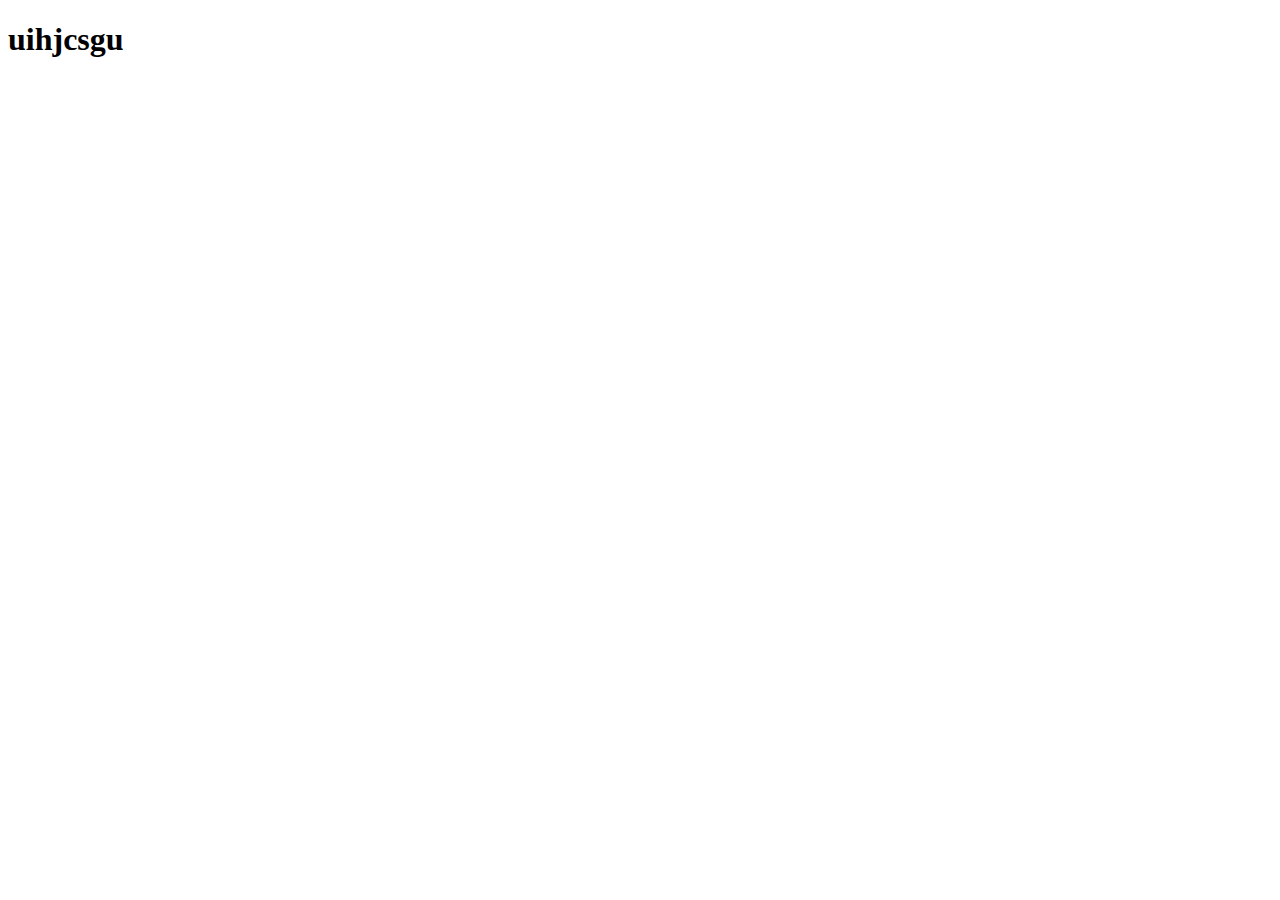
==== hm10/index.html @ a8a6631e "jsaf" ====
<!DOCTYPE html>
<html lang="en">
<head>
    <meta charset="UTF-8">
    <meta name="viewport" content="width=device-width, initial-scale=1.0">
    <title>Document</title>
</head>
<body>
    <h1>uihjcsgu</h1>
</body>
</html>
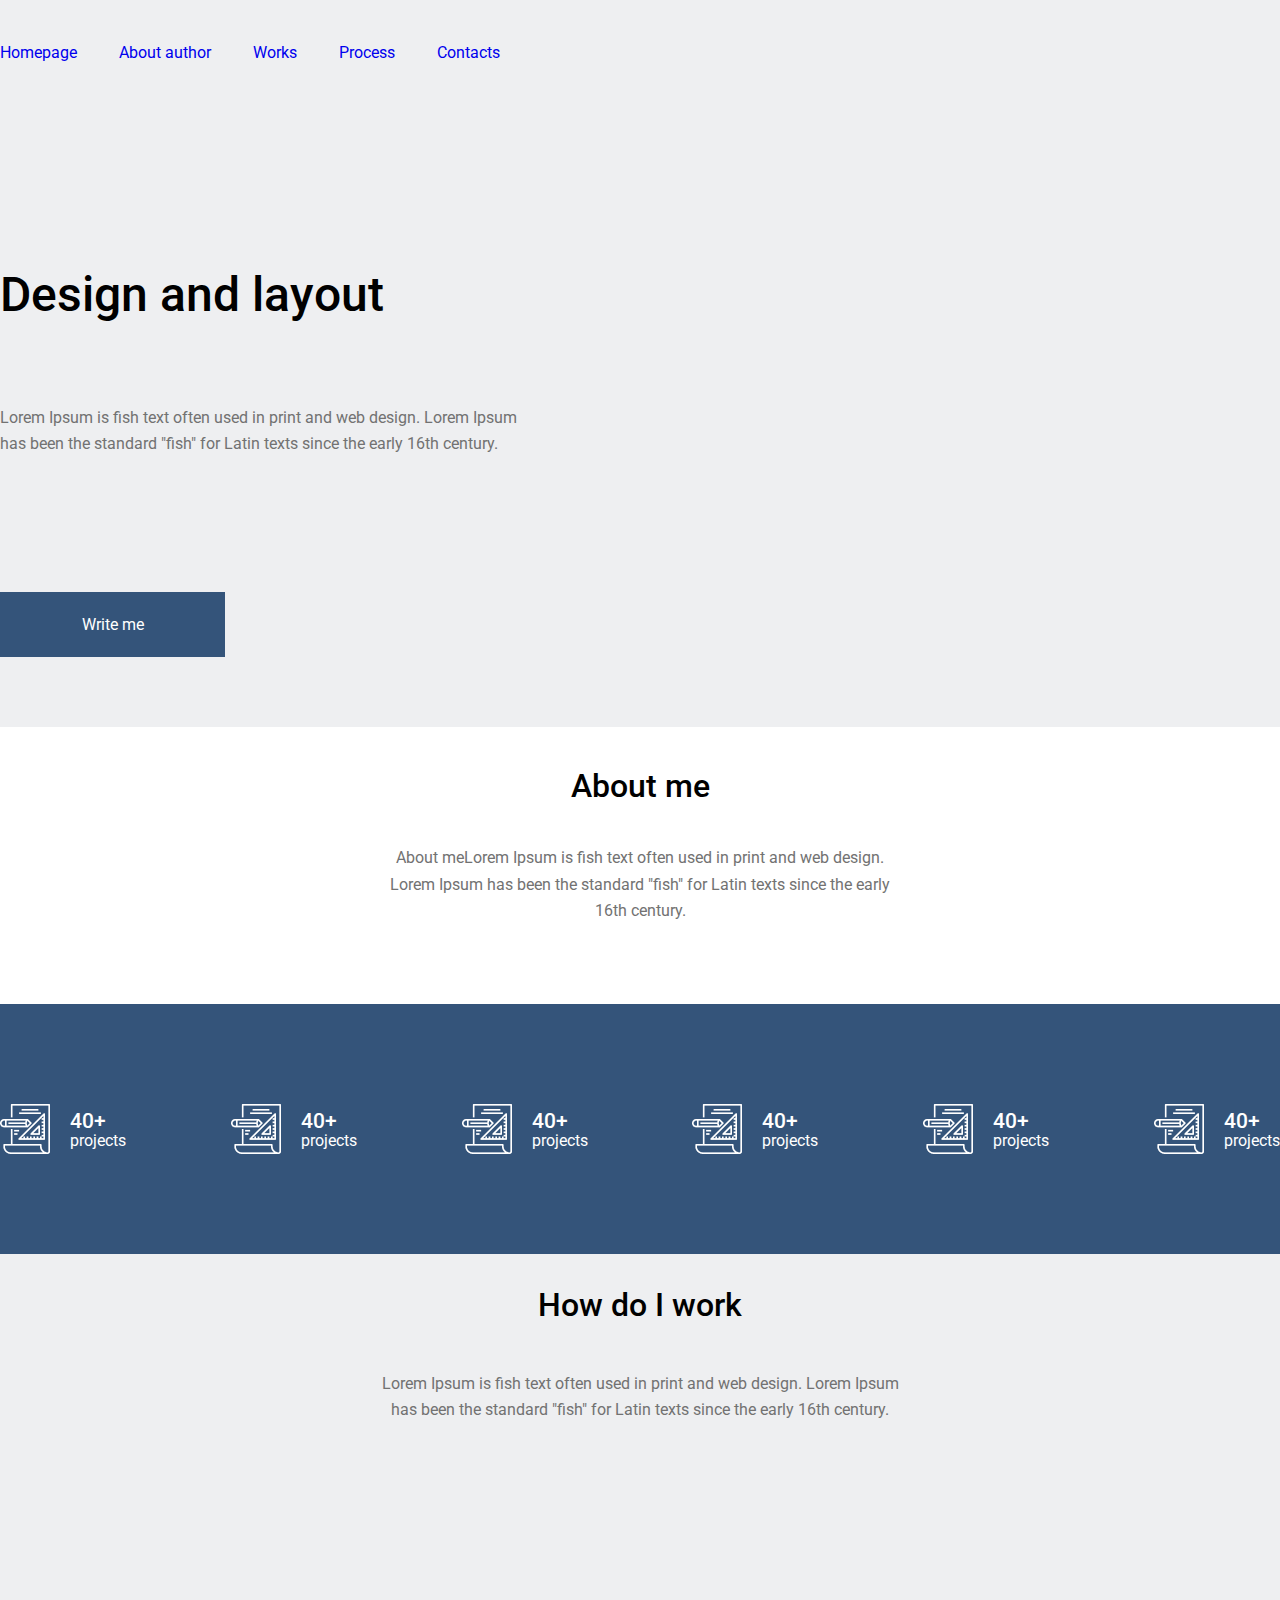
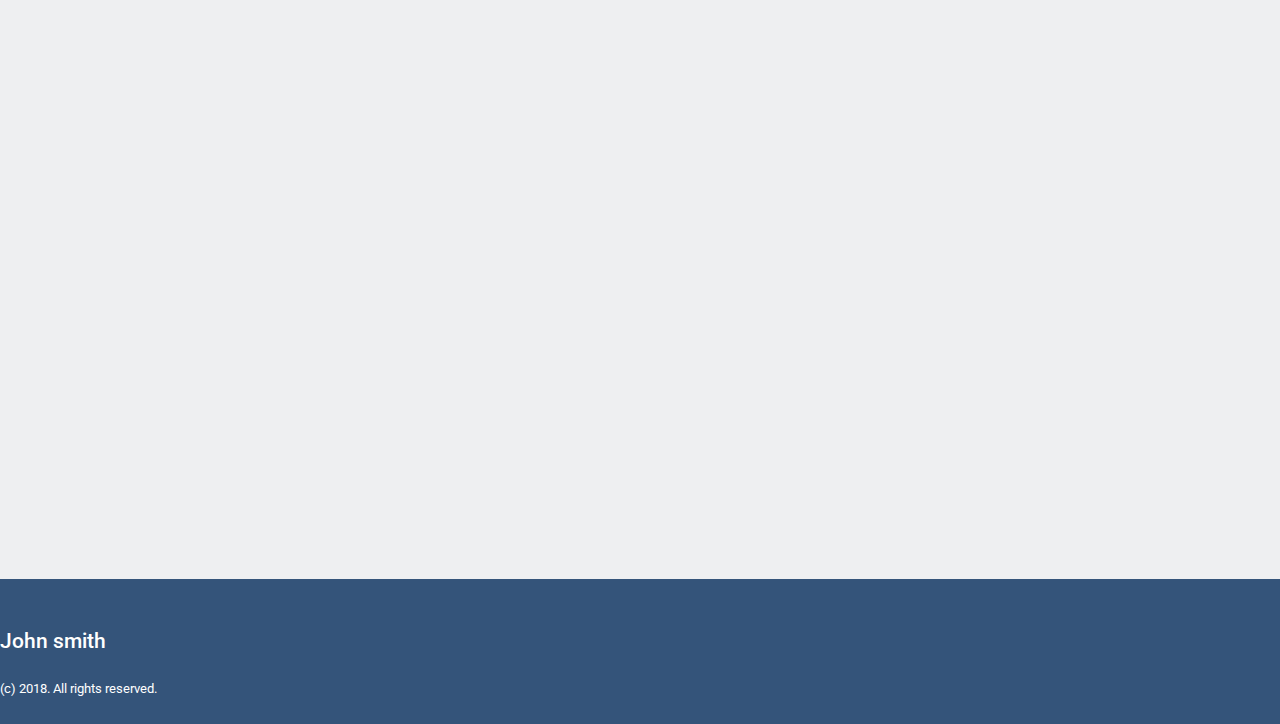
==== commit 58a5e9fe: "correct hw" ====
--- a/hm10/index.html
+++ b/hm10/index.html
@@ -1,11 +1,128 @@
 <!DOCTYPE html>
 <html lang="en">
+
 <head>
     <meta charset="UTF-8">
+    <link rel="stylesheet" href="./reset.css" />
+    <link rel="stylesheet" href="./style.css" />
     <meta name="viewport" content="width=device-width, initial-scale=1.0">
     <title>Document</title>
 </head>
+
 <body>
-    <h1>uihjcsgu</h1>
+ 
+    <header class="header">
+        <div class="container">
+            <nav class="header__navigation">
+                <ul class="header__navigation-list">
+                    <li class="header__navigation-item"><a href="#">Homepage</a></li>
+                    <li class="header__navigation-item"><a href="#">About author</a></li>
+                    <li class="header__navigation-item"><a href="#">Works</a></li>
+                    <li class="header__navigation-item"><a href="#">Process</a></li>
+                    <li class="header__navigation-item"><a href="#">Contacts</a></li>
+                </ul>
+            </nav>
+
+            <div class="header-text">
+            <h2 class="header__text-item">Design and layout</h2>
+            <p class="heaader__text-inside">Lorem Ipsum is fish text often used in print and web design. Lorem Ipsum </br> has been the standard "fish" for Latin texts since the early 16th century.</p>
+        </div>
+            <button class="header__button">Write me</button>
+        </div>
+    </header>
+
+    <div class="main">
+        <div class="container main-container">
+            <div class="main-text">
+                <h2 class="main__text-item">About me</h2>
+                <p class="main__text-inside">About meLorem Ipsum is fish text often used in print and web design. <br/>Lorem Ipsum has been the standard "fish" for Latin texts since the early<br/> 16th century.</p>
+            </div>
+        </div>
+    </div>
+
+    <section class="section">
+        <div class="container section-container">
+            <div class="section__card">
+                <div class="section__image">
+                    <img src="./image/project (1).png" alt="img">
+                </div>
+                <div class="section__text-title-card">
+                    <h2 class="section__text">40+</h2>
+                    <p class="section__text-inside">projects</p>
+                </div>
+            </div>
+            <div class="section__card">
+                <div class="section__image">
+                    <img src="./image/project (1).png" alt="img">
+                </div>
+                <div class="section__text-title-card">
+                    <h2 class="section__text">40+</h2>
+                    <p class="section__text-inside">projects</p>
+                </div>
+            </div>
+            <div class="section__card">
+                <div class="section__image">
+                    <img src="./image/project (1).png" alt="img">
+                </div>
+                <div class="section__text-title-card">
+                    <h2 class="section__text">40+</h2>
+                    <p class="section__text-inside">projects</p>
+                </div>
+            </div>
+            <div class="section__card">
+                <div class="section__image">
+                    <img src="./image/project (1).png" alt="img">
+                </div>
+                <div class="section__text-title-card">
+                    <h2 class="section__text">40+</h2>
+                    <p class="section__text-inside">projects</p>
+                </div>
+            </div>
+            <div class="section__card">
+                <div class="section__image">
+                    <img src="./image/project (1).png" alt="img">
+                </div>
+                <div class="section__text-title-card">
+                    <h2 class="section__text">40+</h2>
+                    <p class="section__text-inside">projects</p>
+                </div>
+            </div>
+            <div class="section__card">
+                <div class="section__image">
+                    <img src="./image/project (1).png" alt="img">
+                </div>
+                <div class="section__text-title-card">
+                    <h2 class="section__text">40+</h2>
+                    <p class="section__text-inside">projects</p>
+                </div>
+            </div>
+        </div>
+    </section>
+
+    <div class="wrapper">
+        <div class="container wrapper-container">
+            <div class="wrapper__display-column">
+                <h2 class="wrapper__text-title">How do I work</h2>
+                <p class="wrapper__text-inside">Lorem Ipsum is fish text often used in print and web design. Lorem Ipsum <br/>has been the standard "fish" for Latin texts since the early 16th century.</p>
+            </div>
+            <div class="wrapper__video">
+                <iframe  src="https://www.youtube.com/embed/Qm33ru3nEfw?si=C6nGOc6QLOWmIMau" title="YouTube video player" frameborder="0" allow="accelerometer; autoplay; clipboard-write; encrypted-media; gyroscope; picture-in-picture; web-share" allowfullscreen class="wrapper__wrapper-video"></iframe>
+            </div>
+        </div>     
+    </div>
+
+    <div class="footer">
+        <div class="container footer-container">
+            <div class="footer__text">
+                <h2 class="footer__text">John smith</h2>
+                <p class="footer__text-inside">(c) 2018. All rights reserved.</p>
+            </div>
+        </div>
+    </div>
+
+
+
+
 </body>
+
 </html>--- a/hm10/style.css
+++ b/hm10/style.css
@@ -0,0 +1,191 @@
+@import url('https://fonts.googleapis.com/css2?family=Roboto:ital,wght@0,100;0,300;0,400;0,500;0,700;0,900;1,100;1,300;1,400;1,500;1,700;1,900&display=swap');
+.header {
+    background-color: #EEEFF1;
+}
+
+.container {
+    max-width: 1290px;
+    margin: 0 auto;
+}
+
+.header__navigation-list {
+    display: flex;
+    padding: 40px 0; 
+
+}
+
+.header__navigation-item {
+    color: #000;
+font-family: "Roboto";
+font-size: 16px;
+font-style: normal;
+line-height: 164.063%;
+margin-right: 42px;
+}
+
+.header-text {
+    display: flex;
+    flex-direction: column;
+    padding-top: 150px;
+}
+
+.header__text-item {
+    color: #000;
+font-family: "Roboto";
+font-size: 48px;
+font-style: normal;
+font-weight: 500;
+line-height: 164.063%;
+margin-bottom: 70px ;
+}
+
+.heaader__text-inside {
+color: #727272;
+font-family: "Roboto";
+font-size: 16px;
+font-style: normal;
+font-weight: 400;
+line-height: 164.063%;
+margin-bottom: 70px;
+}
+
+.header__button {
+margin-top: 65px;
+background: #34547A;
+width: 225px;
+height: 65px;
+color: #FFF;
+text-align: center;
+font-family: "Roboto";
+font-size: 16px;
+font-style: normal;
+font-weight: 400;
+margin-bottom: 70px;
+}
+
+.main-text {
+    display: flex;
+    flex-direction: column;
+    padding: 40px 0 ;
+    text-align: center;
+}
+
+.main__text-item {
+color: #000;
+font-family: "Roboto";
+font-size: 32px;
+font-style: normal;
+font-weight: 500;
+line-height: normal
+}
+
+.main__text-inside {
+color: #727272;
+font-family: "Roboto";
+font-size: 16px;
+font-style: normal;
+font-weight: 400;
+line-height: 164.063%;
+margin: 40px 0;
+}
+
+
+.section-container {
+    display: flex;
+    justify-content: space-between;
+}
+.section {
+    background-color: #34547A;
+    padding: 100px 0;
+}
+
+.section__card {
+    display: flex;
+    align-items: center;
+    gap: 20px;
+}
+
+.section__text {
+    color: #FFF;
+    font-family: "Roboto";
+    font-size: 21px;
+    font-style: normal;
+    font-weight: 500;
+    line-height: normal;
+}
+
+.section__text-inside {
+color: #FFF;
+font-family: "Roboto";
+font-size: 16px;
+font-style: normal;
+font-weight: 400;
+}
+
+.wrapper {
+    background-color: #EEEFF1;
+}
+
+.wrapper__display-column {
+    display: flex;
+    flex-direction: column;
+    text-align: center;
+    padding: 35px 0;
+}
+
+.wrapper__text-title {
+color: #000;
+text-align: center;
+font-family: "Roboto";
+font-size: 32px;
+font-style: normal;
+font-weight: 500;
+}
+
+.wrapper__text-inside {
+    color: #727272;
+    text-align: center;
+    font-family: "Roboto";
+    font-size: 16px;
+    font-style: normal;
+    font-weight: 400;
+    line-height: 164.063%; 
+    padding-top: 50px;
+}
+
+.wrapper__video {
+    display: flex;
+    justify-content: center;
+    padding: 60px 0;
+}
+
+.wrapper__wrapper-video {
+    width: 1110px;
+    height: 600px;
+}
+
+.footer {
+    background-color: #34547A;
+}
+
+.footer__text {
+    padding: 25px 0;
+}
+
+.footer__text {
+color: #FFF;
+font-family: "Roboto";
+font-size: 21px;
+font-style: normal;
+font-weight: 500;
+line-height: normal;
+}
+
+.footer__text-inside {
+    color: #FFF;
+    font-family: "Roboto";
+    font-size: 13px;
+    font-style: normal;
+    font-weight: 400;
+    line-height: 164.063%; 
+}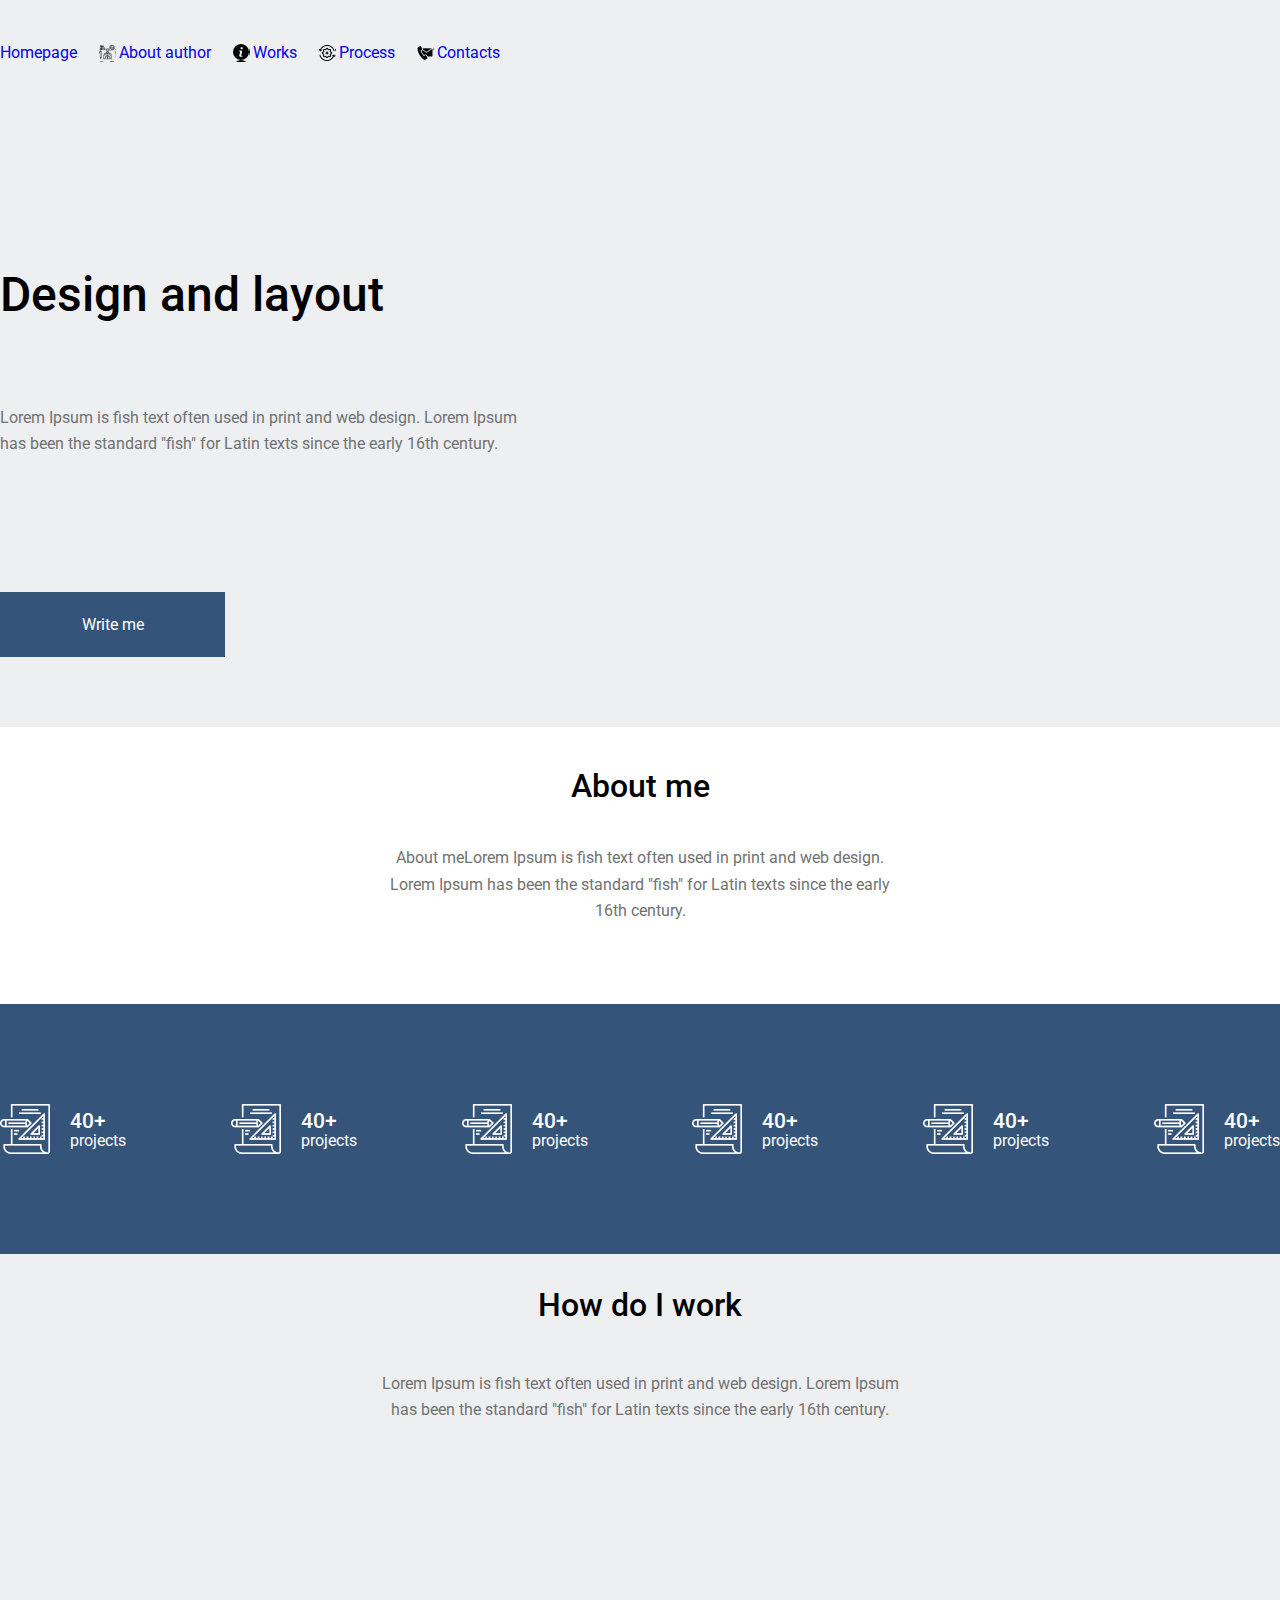
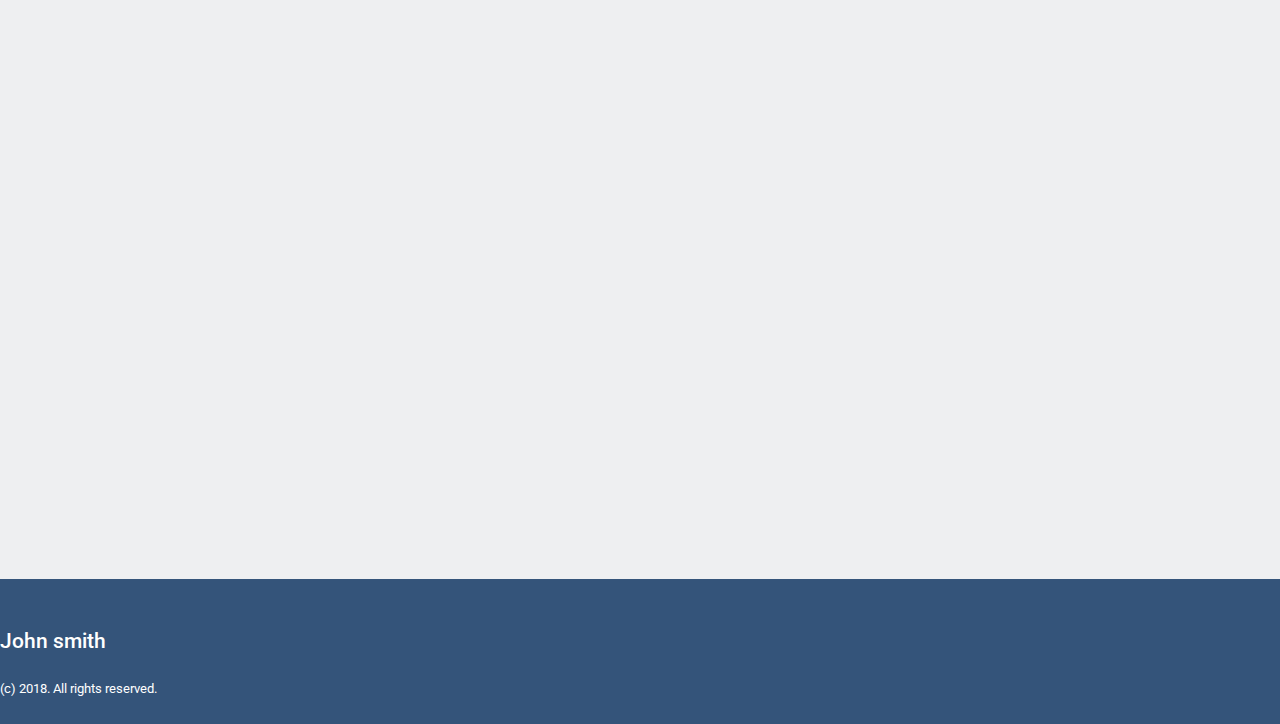
==== commit 41b42345: "fix css" ====
--- a/hm10/index.html
+++ b/hm10/index.html
@@ -15,11 +15,16 @@
         <div class="container">
             <nav class="header__navigation">
                 <ul class="header__navigation-list">
-                    <li class="header__navigation-item"><a href="#">Homepage</a></li>
-                    <li class="header__navigation-item"><a href="#">About author</a></li>
-                    <li class="header__navigation-item"><a href="#">Works</a></li>
-                    <li class="header__navigation-item"><a href="#">Process</a></li>
-                    <li class="header__navigation-item"><a href="#">Contacts</a></li>
+                    <li class="header__navigation-item"> <a class="header__navigation-link link-home" href="#" 
+                        >Homepage</a></li>
+                    <li class="header__navigation-item"> <a class="header__navigation-link link-about" href="#"
+                        >About author</a></li>
+                    <li class="header__navigation-item"> <a class="header__navigation-link link-works" href="#" 
+                        >Works</a></li>
+                    <li class="header__navigation-item"> <a class="header__navigation-link link-process" href="#" 
+                        >Process</a></li>
+                    <li class="header__navigation-item"> <a class="header__navigation-link link-contacts" href="#" 
+                        >Contacts</a></li>
                 </ul>
             </nav>
 
--- a/hm10/style.css
+++ b/hm10/style.css
@@ -10,8 +10,15 @@
 
 .header__navigation-list {
     display: flex;
-    padding: 40px 0; 
-
+    padding: 40px 0;
+    position: relative; 
+    align-items: center;
+}
+
+.header__navigation-link {
+    display: flex;
+    position: relative;
+    align-items: center;
 }
 
 .header__navigation-item {
@@ -22,6 +29,24 @@
 line-height: 164.063%;
 margin-right: 42px;
 }
+
+/* .header__navigation-link-home::before {
+    content: url(./image/home.png);
+    
+    
+}
+.header__navigation-link-about::before {
+    content: url(./image/about.png);
+}
+.header__navigation-link-works::before {
+    content: url(./image/information-button.png);
+}
+.header__navigation-link-process::before {
+    content: url(./image/process.png);
+}
+.header__navigation-link-contacts::before {
+    content: url(./image/contact-us.png);
+} */
 
 .header-text {
     display: flex;
@@ -188,4 +213,48 @@
     font-style: normal;
     font-weight: 400;
     line-height: 164.063%; 
-}+}
+
+.link-home::before {
+    content: "";
+    position: absolute; 
+    background-image: url(./image/home.png);
+    left: -20px;
+    width: 17px;
+    height: 18px;
+}
+.link-about::before {
+    content: "";
+    position: absolute;
+    background-image: url(./image/about.png);
+    width: 17px;
+    height: 18px;
+    left: -20px;
+}
+
+.link-works::before {
+    content: "";
+    background-image: url(./image/information-button.png);
+    position: absolute;
+    width: 17px;
+    height: 18px;
+    left: -20px;
+}
+
+.link-process::before {
+    content: "";
+    background-image: url(./image/process.png);
+    position: absolute;
+    width: 17px;
+    height: 16px;
+    left: -20px;
+}
+
+.link-contacts::before {
+    content: "";
+    background-image: url(./image/contact-us.png);
+    position: absolute;
+    width: 17px;
+    height: 16px;
+    left: -20px;
+}
